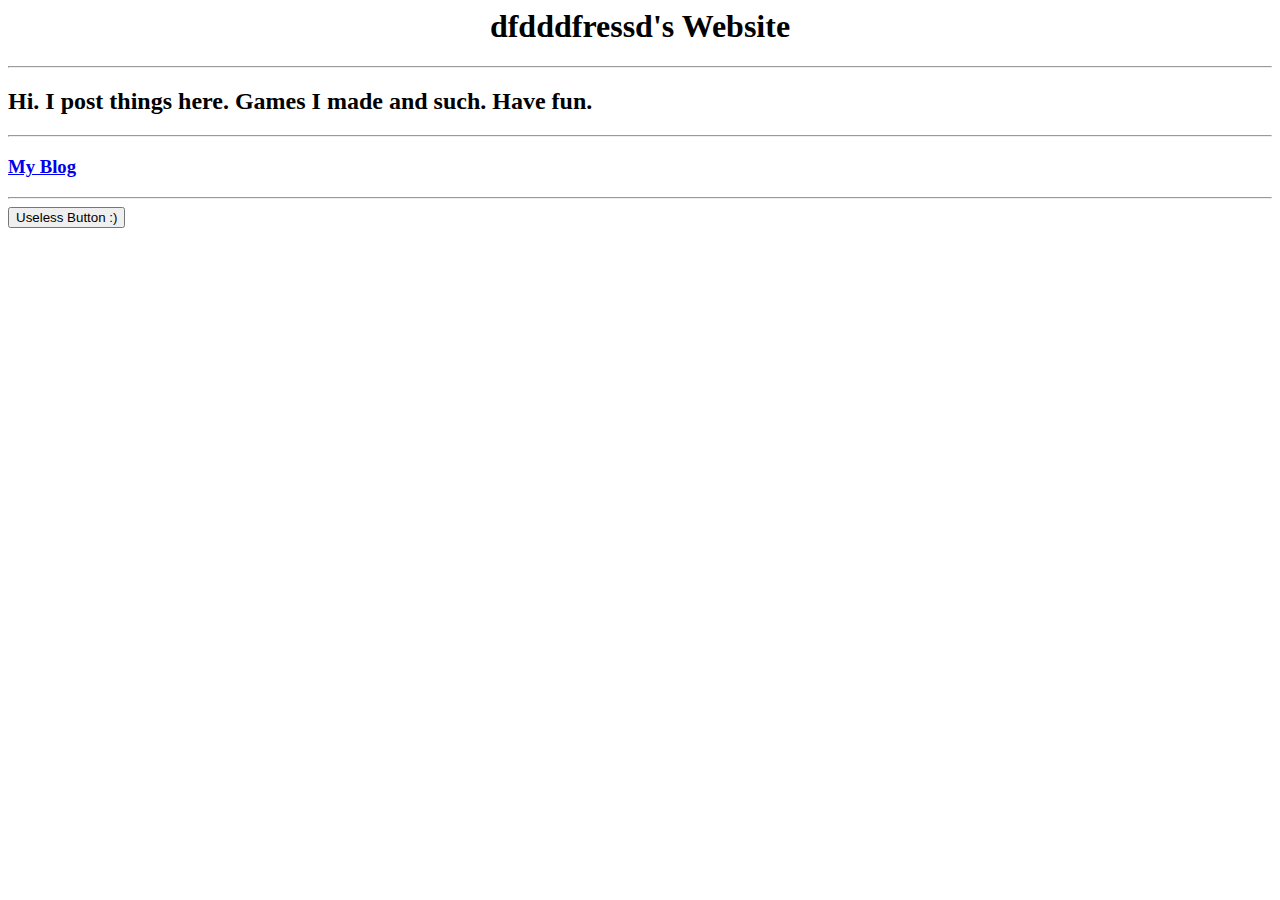
==== index.html @ d9ebfffb "Add files via upload" ====
<!DOCTYPE.html>

<html>

<head>
	<link rel="stylesheet" type="text/css" href="styles.css">


</head>

<h1>dfdddfressd's Website</h1><hr>
<h2>Hi. I post things here. Games I made and such. Have fun.</h2>

<body>
<hr><h3><a href="https://blog569868875.wordpress.com/" target="_blank">My Blog</a></h3><hr>

<button>Useless Button :)





</body>

</html>
---- styles.css ----
h1{
	text-align: center;
}
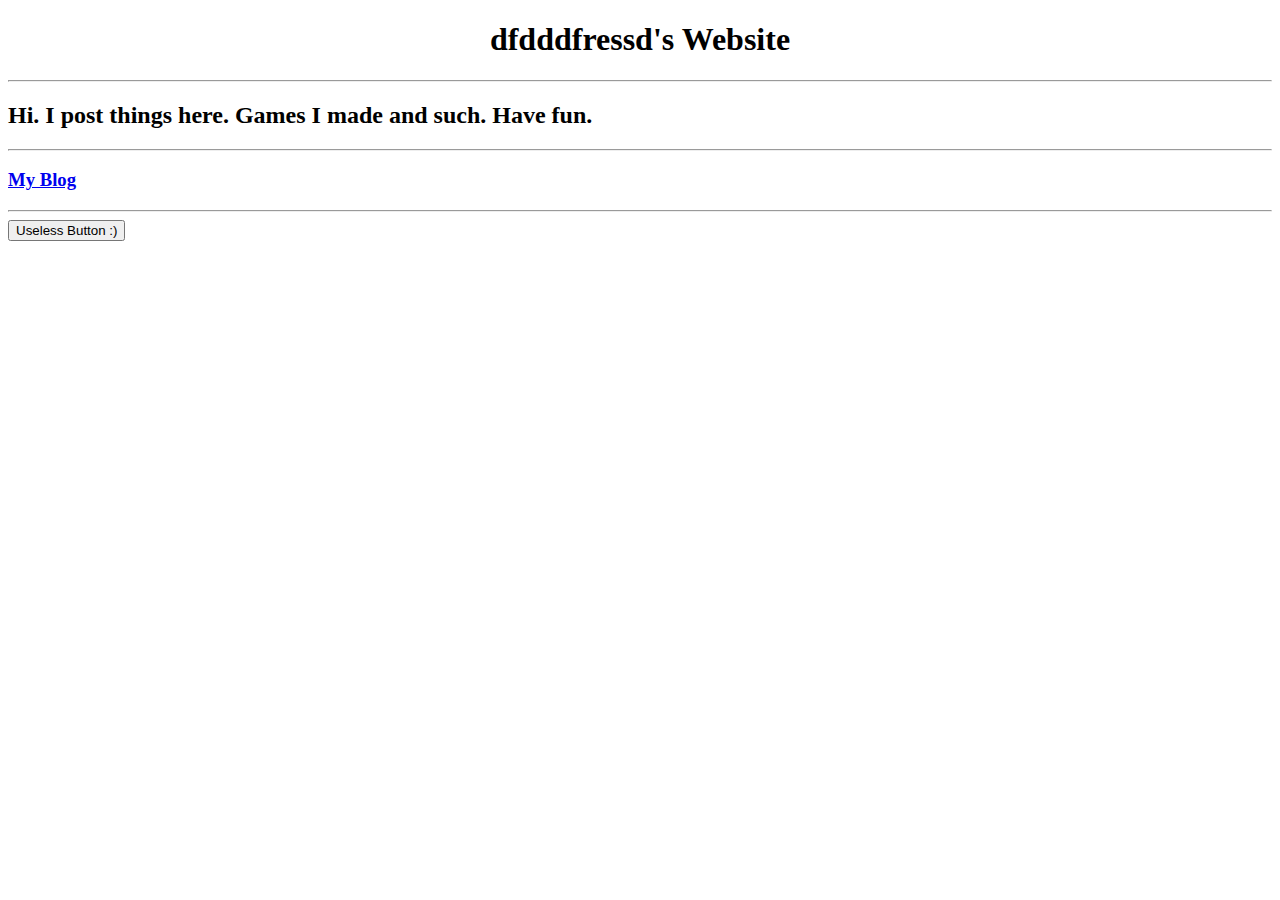
==== commit d01bab14: "Update index.html" ====
--- a/index.html
+++ b/index.html
@@ -1,4 +1,4 @@
-<!DOCTYPE.html>
+<!DOCTYPE html>
 
 <html>
 
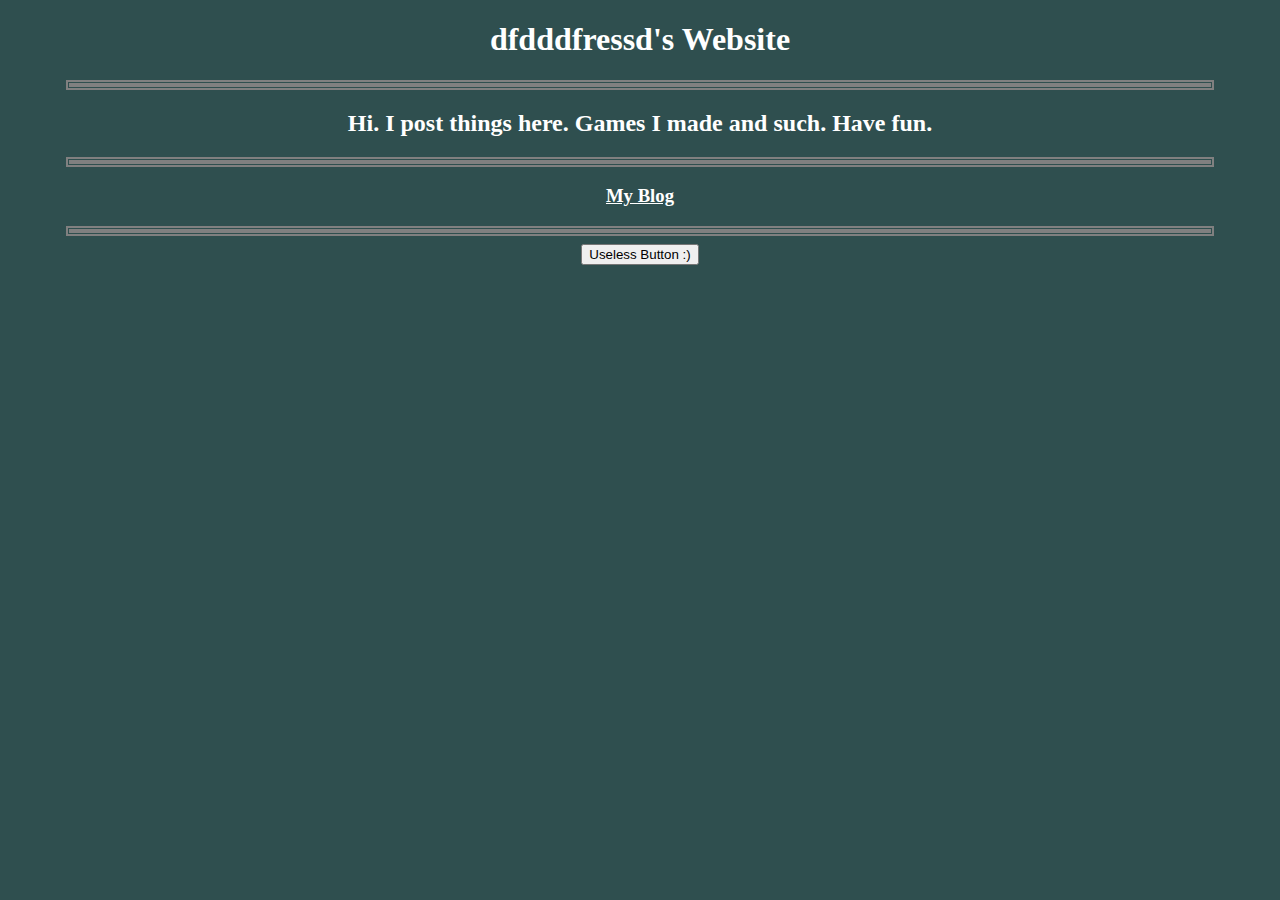
==== commit 56dc9c4b: "Update index.html" ====
--- a/index.html
+++ b/index.html
@@ -3,7 +3,7 @@
 <html>
 
 <head>
-	<link rel="stylesheet" type="text/css" href="styles.css">
+	<link rel="stylesheet" type="text/css" href="css/styles.css">
 
 
 </head>
--- a/css/styles.css
+++ b/css/styles.css
@@ -0,0 +1,21 @@
+html{
+	background-color: darkslategray;
+	text-align: center;
+	color: white;
+}
+hr {
+  border: 5px double gray;
+  width: 90%;
+}
+a:link{
+	color: white;
+}
+a:visited{
+	color:white;
+}
+a:hover{
+	color: red;
+}
+a:active{
+	color: pink;
+}
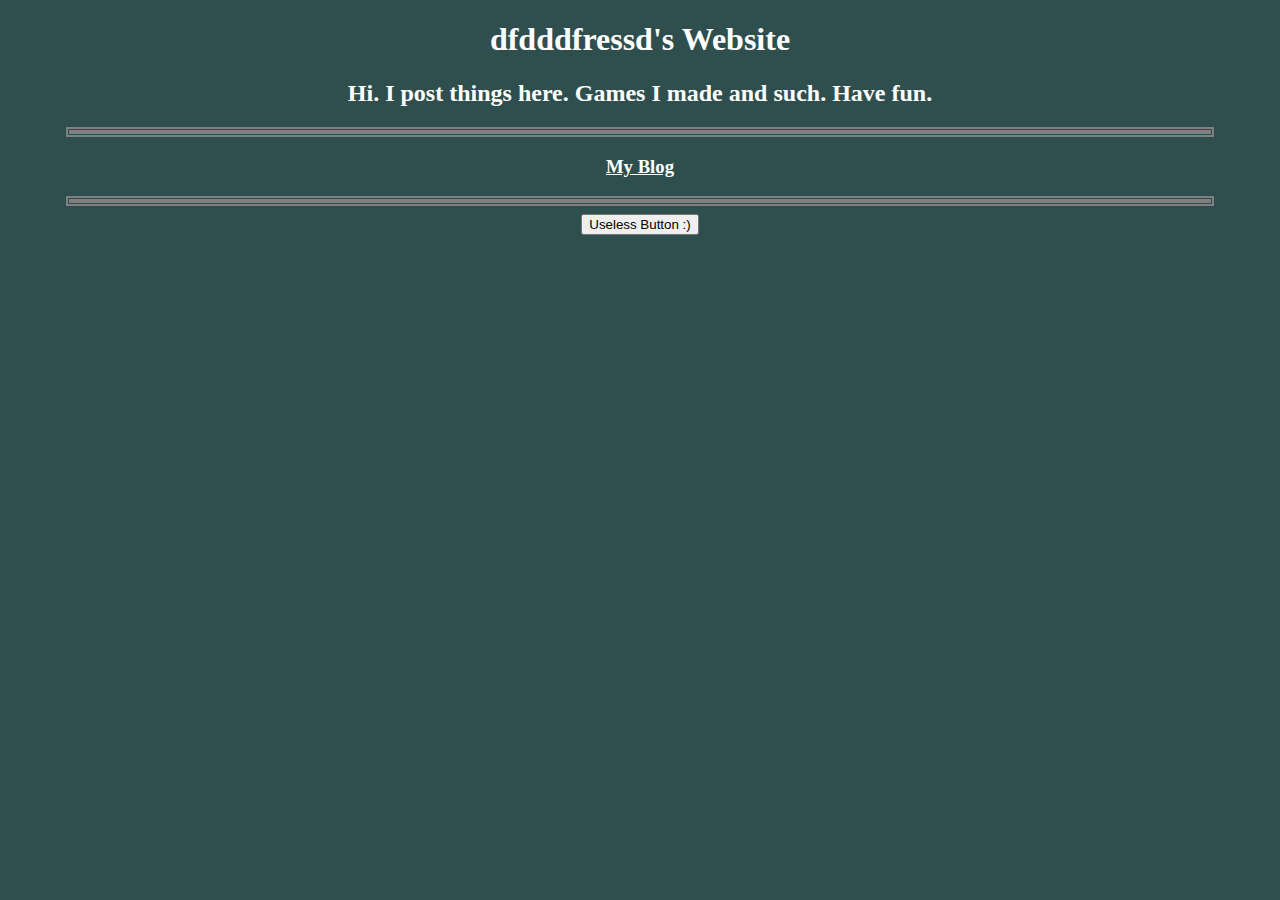
==== commit 7a6d3071: "Update index.html" ====
--- a/index.html
+++ b/index.html
@@ -7,16 +7,16 @@
 
 
 </head>
+	
+<body>
 
-<h1>dfdddfressd's Website</h1><hr>
+<div id="welcome"> <h1>dfdddfressd's Website</h1> 
 <h2>Hi. I post things here. Games I made and such. Have fun.</h2>
-
-<body>
+<div>	
+	
 <hr><h3><a href="https://blog569868875.wordpress.com/" target="_blank">My Blog</a></h3><hr>
 
 <button>Useless Button :)
-
-
 
 
 
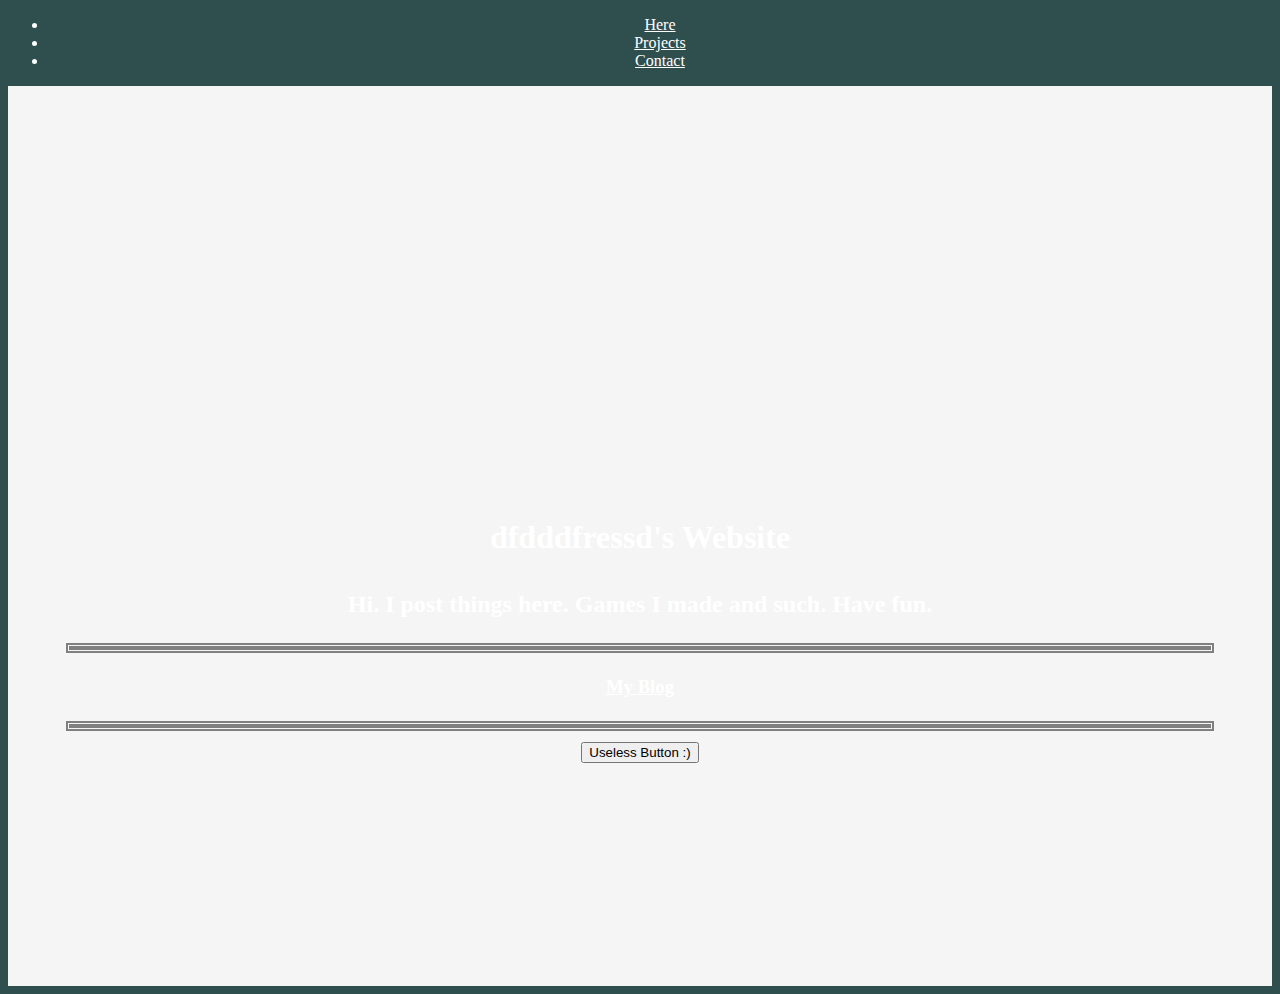
==== commit e3d5f0ca: "Update index.html" ====
--- a/index.html
+++ b/index.html
@@ -1,18 +1,23 @@
 <!DOCTYPE html>
 
 <html>
+	<head>
+		<link rel="stylesheet" type="text/css" href="css/styles.css">
+		<title>Portfolio</title>
+	</head>
 
-<head>
-	<link rel="stylesheet" type="text/css" href="css/styles.css">
-
-
-</head>
+	<nav>
+      <ul id="navbar">
+        <li><a href="#welcome-section" rel="internal">Here</a></li>
+        <li><a href="#projects" rel="internal">Projects</a></li>
+        <li><a href="#contact" rel="internal">Contact</a></li>
+      </ul>
+    </nav>
 	
 <body>
-
-<div id="welcome"> <h1>dfdddfressd's Website</h1> 
-<h2>Hi. I post things here. Games I made and such. Have fun.</h2>
-<div>	
+	<div id="welcome"> <h1>dfdddfressd's Website</h1> 
+	<h2>Hi. I post things here. Games I made and such. Have fun.</h2>
+	<div>	
 	
 <hr><h3><a href="https://blog569868875.wordpress.com/" target="_blank">My Blog</a></h3><hr>
 
--- a/css/styles.css
+++ b/css/styles.css
@@ -19,3 +19,11 @@
 a:active{
 	color: pink;
 }
+#welcome{
+  top: 20;
+  line-height: 1.6;
+  background: #F5F5F5;
+  min-height: 55vh;
+  padding-top: 45vh;
+  text-align:
+}
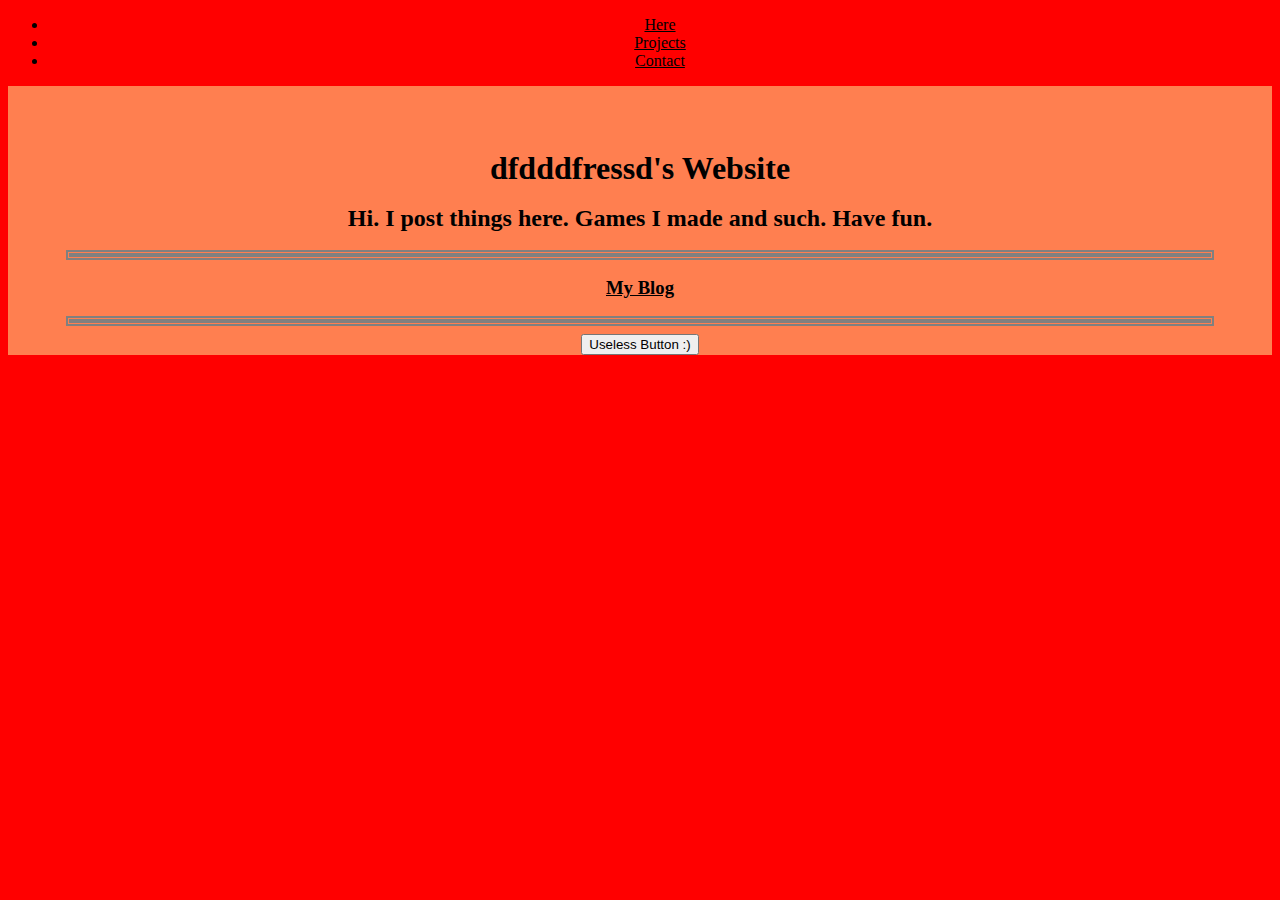
==== commit c2f60678: "Update index.html" ====
--- a/index.html
+++ b/index.html
@@ -3,7 +3,7 @@
 <html>
 	<head>
 		<link rel="stylesheet" type="text/css" href="css/styles.css">
-		<title>Portfolio</title>
+		<title>Welcome</title>
 	</head>
 
 	<nav>
--- a/css/styles.css
+++ b/css/styles.css
@@ -1,17 +1,17 @@
 html{
-	background-color: darkslategray;
+	background-color: red;
 	text-align: center;
-	color: white;
+	color: Black;
 }
 hr {
   border: 5px double gray;
   width: 90%;
 }
 a:link{
-	color: white;
+	color: black;
 }
 a:visited{
-	color:white;
+	color:black;
 }
 a:hover{
 	color: red;
@@ -20,10 +20,10 @@
 	color: pink;
 }
 #welcome{
-  top: 20;
-  line-height: 1.6;
-  background: #F5F5F5;
-  min-height: 55vh;
-  padding-top: 45vh;
-  text-align:
+  top: 15;
+  line-height: 1;
+  background: #FF7F50;
+  min-height: 45px;
+  padding-top: 45px;
+  text-align: center;
 }
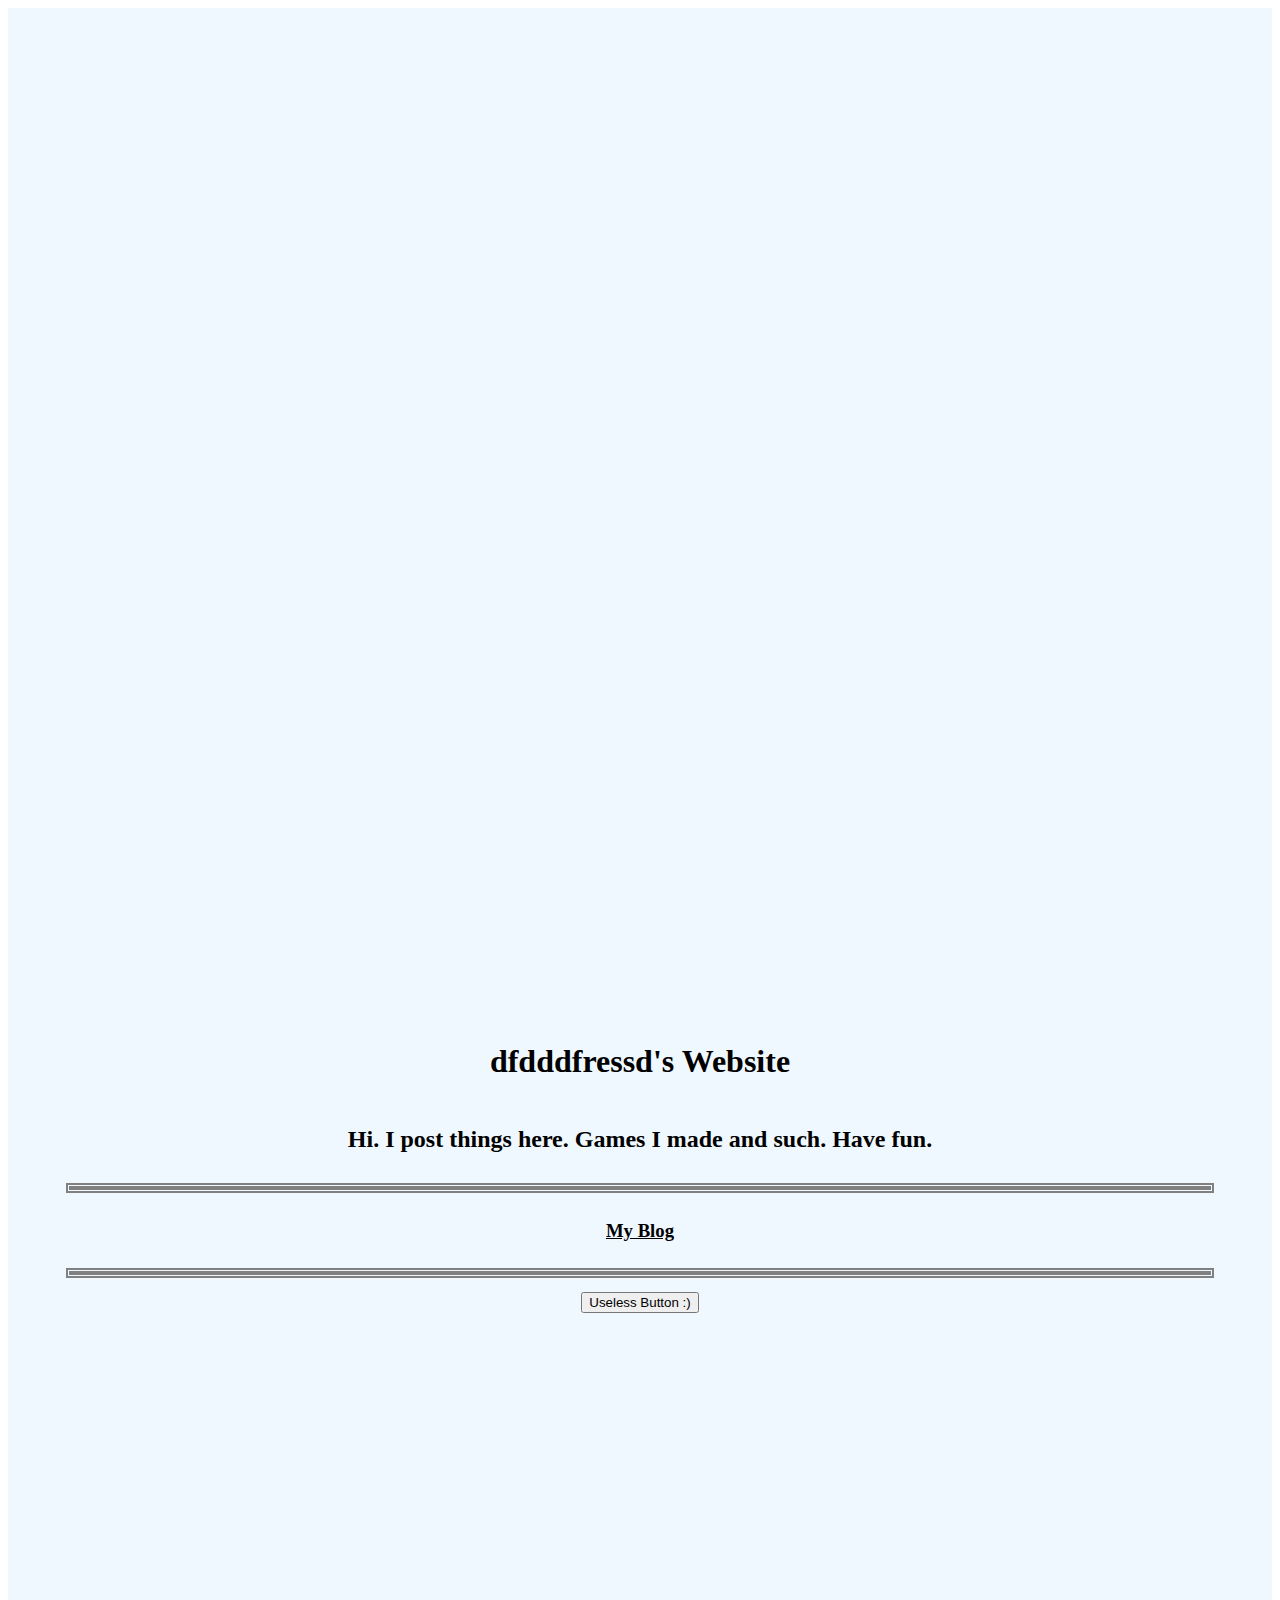
==== commit 270dd20a: "Update index.html" ====
--- a/index.html
+++ b/index.html
@@ -5,27 +5,14 @@
 		<link rel="stylesheet" type="text/css" href="css/styles.css">
 		<title>Welcome</title>
 	</head>
-
-	<nav>
-      <ul id="navbar">
-        <li><a href="#welcome-section" rel="internal">Here</a></li>
-        <li><a href="#projects" rel="internal">Projects</a></li>
-        <li><a href="#contact" rel="internal">Contact</a></li>
-      </ul>
-    </nav>
 	
-<body>
-	<div id="welcome"> <h1>dfdddfressd's Website</h1> 
-	<h2>Hi. I post things here. Games I made and such. Have fun.</h2>
-	<div>	
-	
-<hr><h3><a href="https://blog569868875.wordpress.com/" target="_blank">My Blog</a></h3><hr>
-
-<button>Useless Button :)
-
-
-
-</body>
+	<body>
+		<div id="welcome"> <h1>dfdddfressd's Website</h1> 
+		<h2>Hi. I post things here. Games I made and such. Have fun.</h2>
+		<div>	
+		<hr><h3><a href="https://blog569868875.wordpress.com/" target="_blank">My Blog</a></h3><hr>
+		<button>Useless Button :)
+	</body>
 
 </html>
 
--- a/css/styles.css
+++ b/css/styles.css
@@ -1,5 +1,5 @@
 html{
-	background-color: red;
+	background-color: white;
 	text-align: center;
 	color: Black;
 }
@@ -21,9 +21,11 @@
 }
 #welcome{
   top: 15;
-  line-height: 1;
-  background: #FF7F50;
-  min-height: 45px;
-  padding-top: 45px;
+  line-height: 2;
+  background: #F0F8FF;
+  min-height: 1000px;
+  padding-top: 1000px;
   text-align: center;
+	
 }
+
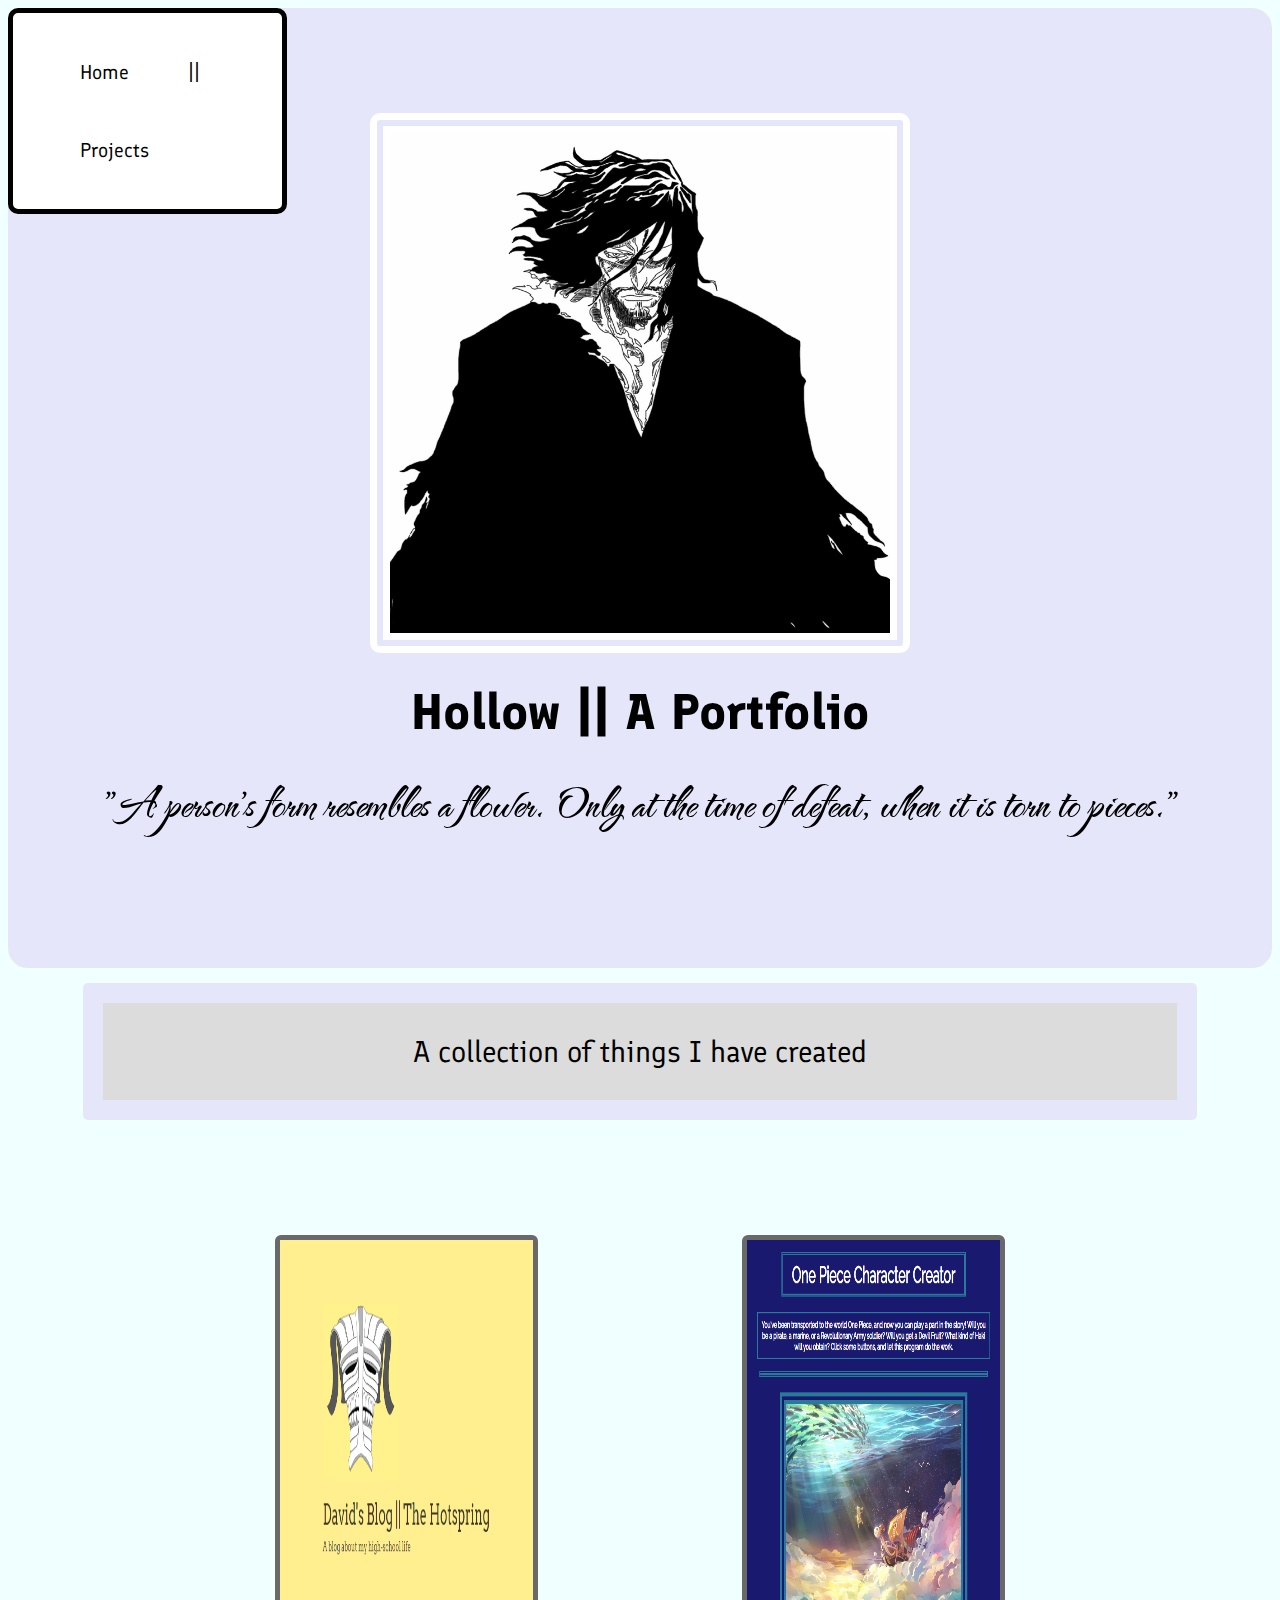
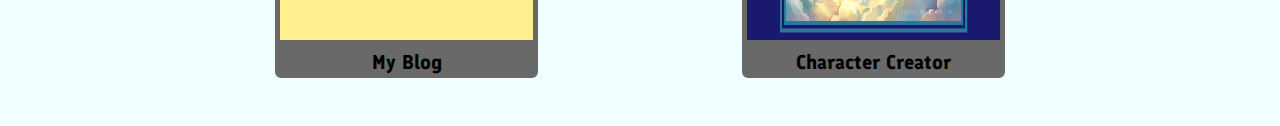
==== commit 1e657479: "Add files via upload" ====
--- a/index.html
+++ b/index.html
@@ -1,18 +1,49 @@
-<!DOCTYPE html>
+<!DOCTYPE.html>
+<html>
 
-<html>
-	<head>
-		<link rel="stylesheet" type="text/css" href="css/styles.css">
+<head>
 		<title>Welcome</title>
-	</head>
+		
+	<link rel="stylesheet" type="text/css" href="styles.css">
+	<link rel="preconnect" href="https://fonts.googleapis.com">
+	<link rel="preconnect" href="https://fonts.gstatic.com" crossorigin>
+	<link href="https://fonts.googleapis.com/css2?family=Finlandica:ital,wght@1,600&family=Playfair+Display&display=swap" rel="stylesheet">
+	<link rel="preconnect" href="https://fonts.googleapis.com">
+	<link rel="preconnect" href="https://fonts.gstatic.com" crossorigin>
+	<link href="https://fonts.googleapis.com/css2?family=Finlandica:ital,wght@1,600&family=Playfair+Display&family=The+Nautigal:wght@700&display=swap" rel="stylesheet">
+</head>
+
+	<nav>
+      <ul id="navbar">
+        <li><a href="#home-section" rel="internal">Home</a></li>
+		<li>||</li>
+        <li><a href="#projects" rel="internal">Projects</a></li>
+      </ul>
+    </nav>
+
+<body>
+	<div id="home-section">
+		<img class="zangetsu-pic" src="images/hollow.jpg" alt="a picture of zangetsu">
+		<h1>Hollow || A Portfolio </h1>
+		<h2>"A person's form resembles a flower. Only at the time of defeat, when it is torn to pieces."</h2>
+	</div>
 	
-	<body>
-		<div id="welcome"> <h1>dfdddfressd's Website</h1> 
-		<h2>Hi. I post things here. Games I made and such. Have fun.</h2>
-		<div>	
-		<hr><h3><a href="https://blog569868875.wordpress.com/" target="_blank">My Blog</a></h3><hr>
-		<button>Useless Button :)
-	</body>
+	<div id="projects" class="things">
+	<h3 class="things-top">A collection of things I have created</h3>
+
+	<a href="https://blog569868875.wordpress.com/" target="_blank" class="blog">
+		<img class="blog-picture" src="images/blog.jpg" alt="a picture that will lead you to my blog">
+		<div class="blog-name">My Blog</div>
+	</a>
+	
+	<a href="https://jsfiddle.net/dfdddfressd/2s4fczjk/28/" target="_blank" class="blog">
+		<img class="blog-picture" src="images/op.jpg" alt="a picture that will lead you to my op character creator">
+		<div class="blog-name">Character Creator</div>
+	</a>
+	
+
+
+</body>
 
 </html>
 
--- a/styles.css
+++ b/styles.css
@@ -0,0 +1,109 @@
+html{
+	background-color: Azure;
+	font-family: 'Finlandica', sans-serif;
+	text-align: center;
+}
+h1{
+	font-size: 50px;
+}
+h2{
+	font-family: 'The Nautigal', cursive;
+	font-size: 50px;
+}	
+h3 {
+  font-size: 30px;
+}
+
+/*link stuff*/
+
+a:link{
+	color: black;
+	text-decoration: none;
+}
+a:visited{
+	color:black;
+	text-decoration: none;
+}
+a:hover{
+	color: grey;
+	text-decoration: none;
+}
+a:active{
+	color: red;
+	text-decoration: none;
+}
+
+/*navigation box*/
+
+nav{
+  position: fixed;
+  text-align: left;
+  width: 21%;
+  background-color: white;
+  border: 5px solid black;
+  border-radius: 10px;
+  font-size: 20px; 
+}
+
+ul li{
+  display: inline-block;
+  margin: 27px;
+}
+
+/*home section*/
+
+#home-section{
+	border: 5px solid lavender;
+	border-radius: 20px;
+	top: 10;
+	line-height: 1;
+	background: lavender;
+	min-height: 850px;
+	padding-top: 100px;
+	text-align: center;
+}
+.zangetsu-pic{
+	width: 500px;
+	border: 20px double white;
+	border-radius: 10px;	
+}
+
+/*things*/
+
+.things {
+  margin-top: 50px;
+  font-weight: normal
+  padding-top: 60px;
+  margin-top: -60px;
+}
+
+.things-top{
+  margin-top: 50px;
+  font-weight: normal;
+  border: 20px solid lavender;
+  border-radius: 5px;
+  background-color: gainsboro;
+  padding: 30px;
+  margin: 75px;
+}
+
+.blog{
+	background-color: dimgrey;
+	display: inline-block;
+	border: 5px solid dimgrey;
+	border-radius: 6px;
+	height: 49%;
+	width: 20%;
+	margin: 40px 100px;
+}
+.blog-picture{
+	height: 400px;
+	width: 100%;
+}
+.blog-name{
+	font-weight: bold;
+	padding-top: 10px;
+	font-size: 20px;
+	padding-bottom: 10px;
+}
+
